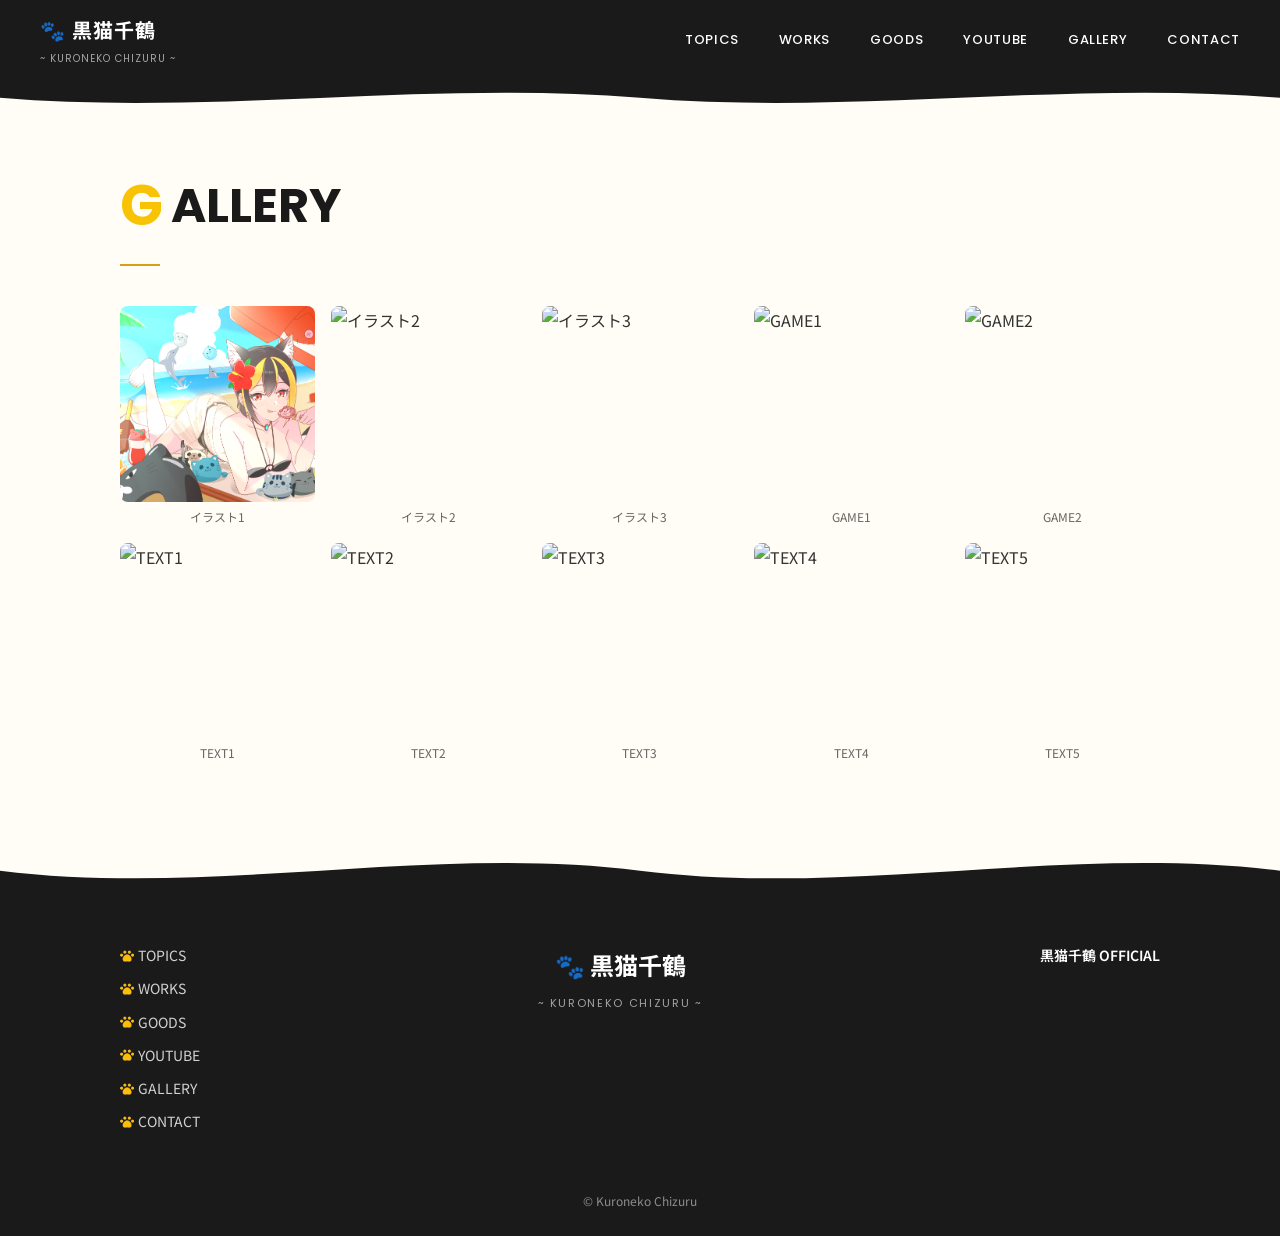
==== gallery.html @ dab84e53 "initial: 黒猫千鶴 LP サイト - HTML/CSS/JS 静的サイト（6ページ構成） - カルーセル（無限ループ・左右チラ見え） - TOPICS（X個別ツイート埋め込み） - GOODS" ====
<!DOCTYPE html>
<html lang="ja">
<head>
  <meta charset="UTF-8">
  <meta name="viewport" content="width=device-width, initial-scale=1.0">
  <title>GALLERY - 黒猫千鶴</title>
  <meta name="description" content="黒猫千鶴のギャラリー。イラスト・ゲーム・テキスト作品一覧。">
  <link rel="preconnect" href="https://fonts.googleapis.com">
  <link rel="preconnect" href="https://fonts.gstatic.com" crossorigin>
  <link href="https://fonts.googleapis.com/css2?family=Noto+Sans+JP:wght@400;500;700;900&family=Poppins:wght@400;500;600;700&display=swap" rel="stylesheet">
  <link rel="stylesheet" href="css/variables.css">
  <link rel="stylesheet" href="css/common.css">
  <link rel="stylesheet" href="css/home.css">
  <link rel="stylesheet" href="css/subpage.css">
</head>
<body class="gallery-page">
  <header class="site-header"></header>

  <section class="section">
    <div class="section-inner">
      <div>
        <h2 class="section-title">
          <span class="first-letter">G</span>ALLERY
        </h2>
        <div class="section-divider"></div>
      </div>
      <div class="gallery-grid">
        <!-- 全件表示 -->
      </div>
    </div>
  </section>

  <!-- Gallery Modal -->
  <div id="gallery-modal" class="modal-overlay gallery-modal">
    <button class="modal-close" aria-label="閉じる">&times;</button>
    <button class="gallery-modal-nav gallery-modal-prev" aria-label="前の画像">&#8249;</button>
    <img class="gallery-modal-image" src="" alt="">
    <button class="gallery-modal-nav gallery-modal-next" aria-label="次の画像">&#8250;</button>
  </div>

  <footer class="site-footer"></footer>

  <script src="js/common.js"></script>
  <script src="js/data-loader.js"></script>
  <script src="js/gallery.js"></script>
</body>
</html>
---- css/variables.css ----
:root {
  /* Colors */
  --color-primary: #1A1A1A;
  --color-accent: #D4A017;
  --color-accent-light: #F5C518;
  --color-accent-bg: #FFF8E1;
  --color-bg: #FFFDF5;
  --color-bg-dark: #1A1A1A;
  --color-white: #FFFFFF;
  --color-text: #333333;
  --color-text-light: #666666;
  --color-border: #E0E0E0;

  /* Layout */
  --max-width: 1440px;
  --content-width: 1200px;
  --content-padding: 0 120px;
  --header-height: 80px;
  --section-padding: 80px 0;

  /* Typography */
  --font-family: 'Noto Sans JP', 'Hiragino Kaku Gothic ProN', 'Hiragino Sans', Meiryo, sans-serif;
  --font-family-en: 'Poppins', sans-serif;
  --font-size-base: 16px;
  --font-size-sm: 14px;
  --font-size-xs: 12px;
  --font-size-lg: 18px;
  --font-size-xl: 24px;
  --font-size-2xl: 32px;
  --font-size-section-title: 48px;

  /* Spacing */
  --spacing-xs: 4px;
  --spacing-sm: 8px;
  --spacing-md: 16px;
  --spacing-lg: 24px;
  --spacing-xl: 40px;
  --spacing-2xl: 60px;
  --spacing-3xl: 80px;

  /* Border Radius */
  --radius-sm: 4px;
  --radius-md: 8px;
  --radius-lg: 12px;
  --radius-full: 50%;

  /* Transitions */
  --transition-fast: 0.2s ease;
  --transition-normal: 0.3s ease;

  /* Shadows */
  --shadow-sm: 0 2px 4px rgba(0, 0, 0, 0.1);
  --shadow-md: 0 4px 12px rgba(0, 0, 0, 0.15);
}
---- css/common.css ----
/* ========================================
   Reset
   ======================================== */
*, *::before, *::after {
  margin: 0;
  padding: 0;
  box-sizing: border-box;
}

html {
  scroll-behavior: smooth;
}

body {
  font-family: var(--font-family);
  font-size: var(--font-size-base);
  color: var(--color-text);
  background-color: var(--color-bg);
  line-height: 1.8;
  -webkit-font-smoothing: antialiased;
  position: relative;
}

a {
  color: inherit;
  text-decoration: none;
}

ul, ol {
  list-style: none;
}

img {
  max-width: 100%;
  height: auto;
  display: block;
}

button {
  border: none;
  background: none;
  cursor: pointer;
  font-family: inherit;
}

/* ========================================
   Header
   ======================================== */
.site-header {
  position: sticky;
  top: 0;
  z-index: 100;
  background-color: var(--color-bg-dark);
  height: var(--header-height);
}

.header-inner {
  max-width: var(--max-width);
  margin: 0 auto;
  padding: 0 40px;
  height: 100%;
  display: flex;
  align-items: center;
  justify-content: space-between;
}

.header-logo {
  display: flex;
  flex-direction: column;
  gap: 2px;
}

.header-logo-title {
  font-size: 20px;
  font-weight: 700;
  color: var(--color-white);
  letter-spacing: 0.05em;
}

.header-logo-subtitle {
  font-family: var(--font-family-en);
  font-size: 10px;
  color: rgba(255, 255, 255, 0.6);
  letter-spacing: 0.1em;
}

.header-nav {
  display: flex;
  align-items: center;
  gap: var(--spacing-xl);
}

.header-nav a {
  font-family: var(--font-family-en);
  font-size: 13px;
  font-weight: 500;
  color: var(--color-white);
  letter-spacing: 0.05em;
  transition: color var(--transition-fast);
  position: relative;
}

.header-nav a:hover {
  color: var(--color-accent);
}

.header-nav a::before {
  content: '';
  display: inline-block;
  width: 0;
  height: 14px;
  background: url('../img/decorations/viewall-icon.png') no-repeat center;
  background-size: contain;
  vertical-align: middle;
  margin-right: 0;
  transition: width var(--transition-normal), margin-right var(--transition-normal);
}

.header-nav a:hover::before {
  width: 14px;
  margin-right: 4px;
}

.header-nav a::after {
  content: '';
  position: absolute;
  bottom: -4px;
  left: 0;
  width: 0;
  height: 2px;
  background-color: var(--color-accent);
  transition: width var(--transition-normal);
}

.header-nav a:hover::after {
  width: 100%;
}

/* Hamburger Menu (Mobile) */
.hamburger {
  display: none;
  flex-direction: column;
  gap: 5px;
  width: 28px;
  cursor: pointer;
  z-index: 110;
}

.hamburger span {
  display: block;
  width: 100%;
  height: 2px;
  background-color: var(--color-white);
  transition: var(--transition-normal);
}

.hamburger.active span:nth-child(1) {
  transform: rotate(45deg) translate(5px, 5px);
}

.hamburger.active span:nth-child(2) {
  opacity: 0;
}

.hamburger.active span:nth-child(3) {
  transform: rotate(-45deg) translate(5px, -5px);
}

/* Mobile Nav Overlay */
.mobile-nav-overlay {
  display: none;
  position: fixed;
  top: 0;
  left: 0;
  width: 100%;
  height: 100%;
  background-color: rgba(0, 0, 0, 0.5);
  z-index: 99;
}

.mobile-nav {
  display: none;
  position: fixed;
  top: 0;
  right: -280px;
  width: 280px;
  height: 100%;
  background-color: var(--color-white);
  z-index: 105;
  padding: 100px 40px 40px;
  transition: right var(--transition-normal);
  flex-direction: column;
  gap: var(--spacing-lg);
}

.mobile-nav.open {
  right: 0;
}

.mobile-nav a {
  font-family: var(--font-family-en);
  font-size: var(--font-size-lg);
  font-weight: 500;
  color: var(--color-primary);
  display: block;
  padding: var(--spacing-sm) 0;
  border-bottom: 1px solid var(--color-border);
}

.mobile-nav a:hover {
  color: var(--color-accent);
}

/* ========================================
   Section Common
   ======================================== */
.section {
  padding: var(--section-padding);
  max-width: var(--max-width);
  margin: 0 auto;
}

.section-inner {
  padding: 0 120px;
}

.section-title {
  font-family: var(--font-family-en);
  font-size: var(--font-size-section-title);
  font-weight: 700;
  color: var(--color-primary);
  margin-bottom: var(--spacing-sm);
  display: flex;
  align-items: center;
  gap: var(--spacing-sm);
}

.section-title .first-letter {
  color: #F9C305;
  font-size: 56px;
}

.section-divider {
  width: 40px;
  height: 2px;
  background-color: var(--color-accent);
  margin-bottom: var(--spacing-xl);
}

.section-header {
  display: flex;
  justify-content: space-between;
  align-items: center;
  margin-bottom: var(--spacing-lg);
}

/* ========================================
   VIEW ALL Button
   ======================================== */
.btn-view-all {
  display: inline-flex;
  align-items: center;
  gap: 6px;
  padding: 8px 20px;
  background-color: var(--color-primary);
  border: none;
  border-radius: 50px;
  font-family: var(--font-family-en);
  font-size: var(--font-size-xs);
  font-weight: 600;
  color: var(--color-white);
  letter-spacing: 0.05em;
  transition: var(--transition-fast);
}

.btn-view-all:hover {
  background-color: #333;
  color: var(--color-white);
}

.btn-view-all-icon {
  width: 16px;
  height: 16px;
}

/* Section Title Paw Icon */
.section-title-paw {
  width: 24px;
  height: 24px;
  vertical-align: middle;
  margin-left: 4px;
}

/* ========================================
   Wave Divider
   ======================================== */
.wave-divider {
  position: relative;
  width: 100%;
  overflow: hidden;
  line-height: 0;
}

.wave-divider svg {
  display: block;
  width: 100%;
  height: auto;
}

.wave-divider-top {
  position: sticky;
  top: var(--header-height);
  z-index: 99;
  margin-bottom: -40px;
  pointer-events: none;
}

.wave-divider-bottom {
  margin-bottom: -2px;
}

/* ========================================
   Footer
   ======================================== */
.site-footer {
  background-color: var(--color-bg-dark);
  color: var(--color-white);
  padding: 48px 0 24px;
}

.footer-inner {
  max-width: var(--max-width);
  margin: 0 auto;
  padding: 0 120px;
}

.footer-top {
  display: flex;
  justify-content: space-between;
  align-items: flex-start;
  gap: var(--spacing-xl);
}

.footer-menu h3 {
  font-family: var(--font-family-en);
  font-size: var(--font-size-sm);
  font-weight: 600;
  margin-bottom: var(--spacing-md);
  letter-spacing: 0.05em;
}

.footer-menu-list {
  display: flex;
  flex-direction: column;
  gap: var(--spacing-sm);
}

.footer-menu-list a {
  font-size: var(--font-size-sm);
  color: rgba(255, 255, 255, 0.8);
  transition: color var(--transition-fast);
  display: flex;
  align-items: center;
  gap: var(--spacing-xs);
}

.footer-menu-list a::before {
  content: '';
  display: inline-block;
  width: 14px;
  height: 14px;
  background: url('../img/decorations/viewall-icon.png') no-repeat center;
  background-size: contain;
  flex-shrink: 0;
}

.footer-menu-list a:hover {
  color: var(--color-accent);
}

.footer-center {
  text-align: center;
  display: flex;
  flex-direction: column;
  align-items: center;
  gap: var(--spacing-sm);
}

.footer-logo-title {
  font-size: 24px;
  font-weight: 700;
  color: var(--color-white);
}

.footer-logo-subtitle {
  font-family: var(--font-family-en);
  font-size: 11px;
  letter-spacing: 0.15em;
  color: rgba(255, 255, 255, 0.6);
}

.footer-logo-text {
  font-family: var(--font-family-en);
  font-size: var(--font-size-xs);
  letter-spacing: 0.1em;
  color: rgba(255, 255, 255, 0.6);
}

.footer-right {
  text-align: right;
}

.footer-right-title {
  font-size: var(--font-size-sm);
  font-weight: 600;
  margin-bottom: var(--spacing-md);
}

.footer-social {
  display: flex;
  gap: var(--spacing-md);
  justify-content: flex-end;
}

.footer-social a {
  display: flex;
  align-items: center;
  justify-content: center;
  width: 32px;
  height: 32px;
  border-radius: var(--radius-full);
  background-color: rgba(255, 255, 255, 0.15);
  color: var(--color-white);
  transition: background-color var(--transition-fast);
}

.footer-social a:hover {
  background-color: var(--color-accent);
}

.footer-social svg {
  width: 16px;
  height: 16px;
  fill: currentColor;
}

.footer-copyright {
  text-align: center;
  margin-top: var(--spacing-xl);
  padding-top: var(--spacing-md);
  font-size: var(--font-size-xs);
  color: rgba(255, 255, 255, 0.5);
}

/* ========================================
   Modal / Popup Common
   ======================================== */
.modal-overlay {
  display: none;
  position: fixed;
  top: 0;
  left: 0;
  width: 100%;
  height: 100%;
  background-color: rgba(0, 0, 0, 0.8);
  z-index: 200;
  justify-content: center;
  align-items: center;
}

.modal-overlay.active {
  display: flex;
}

.modal-close {
  position: absolute;
  top: 20px;
  right: 20px;
  width: 40px;
  height: 40px;
  color: var(--color-white);
  font-size: 28px;
  display: flex;
  align-items: center;
  justify-content: center;
  cursor: pointer;
  z-index: 210;
}

/* ========================================
   Utility
   ======================================== */
.visually-hidden {
  position: absolute;
  width: 1px;
  height: 1px;
  padding: 0;
  margin: -1px;
  overflow: hidden;
  clip: rect(0, 0, 0, 0);
  border: 0;
}

/* ========================================
   Responsive
   ======================================== */
@media (max-width: 1024px) {
  .section-inner {
    padding: 0 40px;
  }

  .footer-inner {
    padding: 0 40px;
  }

  .header-inner {
    padding: 0 24px;
  }
}

@media (max-width: 768px) {
  .section-inner {
    padding: 0 20px;
  }

  .footer-inner {
    padding: 0 20px;
  }

  .header-nav {
    display: none;
  }

  .hamburger {
    display: flex;
  }

  .mobile-nav {
    display: flex;
  }

  .mobile-nav-overlay.active {
    display: block;
  }

  .section-title {
    font-size: 32px;
  }

  .section-title .first-letter {
    font-size: 40px;
  }

  .footer-top {
    flex-direction: column;
    align-items: center;
    text-align: center;
  }

  .footer-social {
    justify-content: center;
  }

  .footer-right {
    text-align: center;
  }
}
---- css/home.css ----
/* ========================================
   Background Decorations
   ======================================== */
.deco-footprint {
  width: 40px;
  height: 40px;
  opacity: 0.6;
}

.deco-cat {
  width: 120px;
  height: auto;
  opacity: 0.15;
}

.deco-sparkle {
  width: 22px;
  height: 22px;
  opacity: 0.7;
}

/* ========================================
   Hero Section
   ======================================== */
.hero-section {
  position: relative;
  width: 100%;
  height: 680px;
  overflow: hidden;
  background-color: var(--color-accent-bg);
}

.carousel-container {
  position: relative;
  width: 100%;
  height: 100%;
  overflow: hidden;
}

.carousel-track {
  display: flex;
  height: 100%;
  transition: transform 0.5s ease;
  align-items: center;
}

.carousel-slide {
  min-width: 70%;
  max-width: 70%;
  height: 85%;
  position: relative;
  display: flex;
  align-items: center;
  justify-content: center;
  background-color: var(--color-accent-bg);
  border-radius: 16px;
  overflow: hidden;
  margin: 0 1%;
  transition: transform 0.5s ease, opacity 0.5s ease;
  opacity: 0.5;
  transform: scale(0.9);
  flex-shrink: 0;
}

.carousel-slide.active {
  opacity: 1;
  transform: scale(1);
}

.carousel-slide a {
  display: block;
  width: 100%;
  height: 100%;
}

.carousel-slide img {
  width: 100%;
  height: 100%;
  object-fit: cover;
}

.carousel-slide-content {
  position: absolute;
  left: 120px;
  top: 50%;
  transform: translateY(-50%);
  z-index: 2;
}

.carousel-slide-content .hero-subtitle {
  font-size: var(--font-size-lg);
  color: var(--color-primary);
  margin-bottom: var(--spacing-sm);
}

.carousel-slide-content .hero-title {
  font-size: 64px;
  font-weight: 900;
  color: var(--color-primary);
  margin-bottom: var(--spacing-sm);
  line-height: 1.2;
}

.carousel-slide-content .hero-title-en {
  font-family: var(--font-family-en);
  font-size: var(--font-size-xl);
  font-weight: 600;
  color: var(--color-accent);
  letter-spacing: 0.15em;
  margin-bottom: var(--spacing-lg);
}

.carousel-slide-content .hero-description {
  font-size: var(--font-size-base);
  color: var(--color-text);
  margin-bottom: var(--spacing-lg);
  line-height: 1.8;
}

.hero-social {
  display: flex;
  gap: var(--spacing-md);
}

.hero-social a {
  display: flex;
  align-items: center;
  justify-content: center;
  width: 44px;
  height: 44px;
  border-radius: var(--radius-full);
  background-color: var(--color-primary);
  color: var(--color-white);
  transition: background-color var(--transition-fast);
}

.hero-social a:hover {
  background-color: var(--color-accent);
}

.hero-social svg {
  width: 20px;
  height: 20px;
  fill: currentColor;
}

/* Carousel Controls */
.carousel-btn {
  position: absolute;
  top: 50%;
  transform: translateY(-50%);
  width: 44px;
  height: 44px;
  border-radius: var(--radius-full);
  background-color: #F9C305;
  color: var(--color-white);
  display: flex;
  align-items: center;
  justify-content: center;
  z-index: 20;
  transition: background-color var(--transition-fast);
  font-size: 28px;
  font-weight: 700;
  line-height: 1;
  text-align: center;
  padding-bottom: 2px;
}

.carousel-btn:hover {
  background-color: var(--color-accent-light);
}

.carousel-btn-prev {
  left: 20px;
}

.carousel-btn-next {
  right: 20px;
}

/* Hero Bottom Overlay (白い波形帯) */
.hero-bottom-overlay {
  position: absolute;
  bottom: 0;
  left: 0;
  width: 100%;
  z-index: 10;
}

.hero-bottom-wave {
  display: block;
  width: 100%;
  height: 60px;
}

.carousel-dots {
  position: absolute;
  bottom: 10px;
  left: 50%;
  transform: translateX(-50%);
  display: flex;
  gap: 14px;
  z-index: 11;
}

.carousel-dot {
  width: 16px;
  height: 16px;
  border-radius: var(--radius-full);
  background-color: #CCCCCC;
  cursor: pointer;
  transition: background-color var(--transition-fast);
}

.carousel-dot.active {
  background-color: #F9C305;
}

/* ========================================
   Topics Section
   ======================================== */
.topics-section {
  background-color: var(--color-white);
  max-width: 100%;
  padding-left: 0;
  padding-right: 0;
}

.topics-section .section-inner {
  max-width: var(--max-width);
  margin: 0 auto;
}

.topics-embed {
  width: 100%;
  text-align: center;
}

.topics-embed > * {
  margin-left: auto !important;
  margin-right: auto !important;
}

/* ========================================
   Works Section
   ======================================== */
.works-section {
  background-color: var(--color-bg);
}

.works-list {
  width: 100%;
}

.works-item {
  display: flex;
  align-items: center;
  padding: 12px 0;
  border-bottom: 1px solid var(--color-border);
  gap: var(--spacing-md);
}

.works-item:first-child {
  border-top: 1px solid var(--color-border);
}

.works-category {
  display: inline-block;
  padding: 2px 12px;
  border: 1px solid var(--color-text-light);
  border-radius: var(--radius-sm);
  font-size: var(--font-size-xs);
  color: var(--color-text);
  white-space: nowrap;
  min-width: 70px;
  text-align: center;
}

.works-title {
  flex: 1;
  font-size: var(--font-size-base);
  color: var(--color-text);
}

.works-date {
  font-size: var(--font-size-sm);
  color: var(--color-text-light);
  white-space: nowrap;
}

/* ========================================
   Goods Section
   ======================================== */
.goods-section {
  background-color: var(--color-white);
  max-width: 100%;
  padding-left: 0;
  padding-right: 0;
}

.goods-section .section-inner {
  max-width: var(--max-width);
  margin: 0 auto;
}

/* Goods Dropdown */
.btn-view-all-dropdown {
  position: relative;
}

.btn-view-all-dropdown .btn-view-all {
  cursor: pointer;
}

.dropdown-menu {
  display: none;
  position: absolute;
  top: calc(100% + 8px);
  right: 0;
  background-color: var(--color-white);
  border-radius: var(--radius-md);
  box-shadow: 0 4px 20px rgba(0, 0, 0, 0.15);
  overflow: hidden;
  min-width: 160px;
  z-index: 50;
}

.btn-view-all-dropdown.open .dropdown-menu {
  display: block;
}

.dropdown-item {
  display: flex;
  align-items: center;
  padding: 12px 20px;
  transition: background-color var(--transition-fast);
}

.dropdown-item:hover {
  background-color: var(--color-bg);
}

.dropdown-store-badge {
  font-size: var(--font-size-sm);
  font-weight: 600;
  letter-spacing: 0.05em;
}

.dropdown-store-booth {
  color: #1A1A1A;
}

.dropdown-store-suzuri {
  color: #1A1A1A;
}

.goods-grid {
  display: grid;
  grid-template-columns: repeat(3, 1fr);
  gap: var(--spacing-lg);
}

.goods-card {
  border: 1px solid var(--color-border);
  border-radius: var(--radius-md);
  overflow: hidden;
  transition: box-shadow var(--transition-fast);
}

.goods-card:hover {
  box-shadow: var(--shadow-md);
}

.goods-card-image {
  width: 100%;
  aspect-ratio: 1 / 1;
  background-color: #f5f5f5;
  display: flex;
  align-items: center;
  justify-content: center;
  overflow: hidden;
}

.goods-card-image img {
  width: 100%;
  height: 100%;
  object-fit: cover;
}

.goods-card-info {
  padding: var(--spacing-md);
}

.goods-card-name {
  font-size: var(--font-size-sm);
  font-weight: 600;
  color: var(--color-text);
  margin-bottom: var(--spacing-xs);
}

.goods-card-price {
  font-size: var(--font-size-sm);
  color: var(--color-text-light);
}

.goods-card-bottom {
  display: flex;
  align-items: center;
  justify-content: space-between;
}

.goods-card-cart {
  display: inline-flex;
  align-items: center;
  justify-content: center;
  width: 32px;
  height: 32px;
  background-color: #F9C305;
  border-radius: var(--radius-sm);
  color: var(--color-white);
  transition: background-color var(--transition-fast);
}

.goods-card-cart:hover {
  background-color: var(--color-accent-light);
}

.goods-card-cart svg {
  width: 18px;
  height: 18px;
  fill: currentColor;
}

/* ========================================
   YouTube Section
   ======================================== */
.youtube-section {
  background-color: var(--color-bg);
}

.youtube-grid {
  display: grid;
  grid-template-columns: repeat(2, 1fr);
  gap: var(--spacing-lg);
}

.youtube-card {
  cursor: pointer;
}

.youtube-card-thumbnail {
  position: relative;
  width: 100%;
  aspect-ratio: 16 / 9;
  border-radius: var(--radius-md);
  overflow: hidden;
  margin-bottom: var(--spacing-sm);
}

.youtube-card-thumbnail img {
  width: 100%;
  height: 100%;
  object-fit: cover;
}

.youtube-play-btn {
  position: absolute;
  top: 50%;
  left: 50%;
  transform: translate(-50%, -50%);
  width: 52px;
  height: 52px;
  background-color: rgba(0, 0, 0, 0.7);
  border-radius: var(--radius-full);
  display: flex;
  align-items: center;
  justify-content: center;
}

.youtube-play-btn::after {
  content: '';
  display: block;
  width: 0;
  height: 0;
  border-left: 18px solid var(--color-white);
  border-top: 11px solid transparent;
  border-bottom: 11px solid transparent;
  margin-left: 4px;
}

.youtube-card-title {
  font-size: var(--font-size-base);
  font-weight: 600;
  color: var(--color-text);
  margin-bottom: var(--spacing-xs);
}

.youtube-card-date {
  font-size: var(--font-size-sm);
  color: var(--color-text-light);
}

/* ========================================
   Gallery Section
   ======================================== */
.gallery-section {
  background-color: var(--color-bg);
}

.gallery-grid {
  display: grid;
  grid-template-columns: repeat(5, 1fr);
  gap: var(--spacing-md);
}

.gallery-item {
  cursor: pointer;
}

.gallery-item-image {
  width: 100%;
  aspect-ratio: 1 / 1;
  border-radius: var(--radius-md);
  overflow: hidden;
  margin-bottom: var(--spacing-xs);
}

.gallery-item-image img {
  width: 100%;
  height: 100%;
  object-fit: cover;
  transition: transform var(--transition-normal);
}

.gallery-item:hover .gallery-item-image img {
  transform: scale(1.05);
}

.gallery-item-label {
  font-size: var(--font-size-xs);
  color: var(--color-text-light);
  text-align: center;
}

/* Gallery Modal */
.gallery-modal {
  z-index: 200;
}

.gallery-modal-image {
  max-width: 80vw;
  max-height: 80vh;
  object-fit: contain;
}

.gallery-modal-nav {
  position: absolute;
  top: 50%;
  transform: translateY(-50%);
  width: 44px;
  height: 44px;
  border-radius: var(--radius-full);
  background-color: rgba(255, 255, 255, 0.2);
  color: var(--color-white);
  display: flex;
  align-items: center;
  justify-content: center;
  font-size: 24px;
  transition: background-color var(--transition-fast);
}

.gallery-modal-nav:hover {
  background-color: rgba(255, 255, 255, 0.4);
}

.gallery-modal-prev {
  left: 20px;
}

.gallery-modal-next {
  right: 20px;
}

/* ========================================
   Contact Section
   ======================================== */
.contact-section {
  background-color: var(--color-bg);
}

.contact-icons {
  display: flex;
  justify-content: center;
  gap: var(--spacing-xl);
}

.contact-icon-item {
  display: flex;
  flex-direction: column;
  align-items: center;
  gap: var(--spacing-md);
  min-width: 140px;
}

.contact-icon-link {
  display: flex;
  align-items: center;
  justify-content: center;
  width: 80px;
  height: 80px;
  border-radius: var(--radius-full);
  transition: var(--transition-fast);
  background-color: var(--color-primary);
}

.contact-icon-link:hover {
  transform: translateY(-3px);
  box-shadow: var(--shadow-md);
  opacity: 0.85;
}

.contact-icon-link svg {
  width: 36px;
  height: 36px;
}

.contact-icon-link img {
  width: 100%;
  height: 100%;
  object-fit: cover;
  border-radius: var(--radius-full);
}

/* X: 黒丸 + 白ロゴ */
.contact-icon--x {
  background-color: #1A1A1A;
}

/* マシュマロ: ピンク丸（画像自体が丸くクリップ） */
.contact-icon--marshmallow {
  background-color: #F48FB1;
  padding: 0;
  overflow: hidden;
}

/* YouTube: 赤丸 + 白再生ボタン */
.contact-icon--youtube {
  background-color: #FF0000;
}

/* Mail: 白丸 + 黒封筒 */
.contact-icon--mail {
  background-color: var(--color-white);
  border: 1px solid var(--color-border);
}

.contact-icon-label {
  font-size: var(--font-size-sm);
  color: var(--color-text);
  text-align: center;
}

/* Mail Popup */
.mail-popup {
  background-color: var(--color-white);
  border-radius: var(--radius-lg);
  padding: var(--spacing-xl);
  text-align: center;
  max-width: 400px;
  width: 90%;
}

.mail-popup h3 {
  font-size: var(--font-size-xl);
  margin-bottom: var(--spacing-lg);
}

.mail-popup-address {
  font-size: var(--font-size-base);
  color: var(--color-text);
  margin-bottom: var(--spacing-lg);
  word-break: break-all;
  padding: var(--spacing-md);
  background-color: var(--color-bg);
  border-radius: var(--radius-sm);
}

.mail-popup-actions {
  display: flex;
  gap: var(--spacing-md);
  justify-content: center;
}

.mail-popup-btn {
  padding: 10px 24px;
  border-radius: var(--radius-sm);
  font-size: var(--font-size-sm);
  font-weight: 600;
  transition: var(--transition-fast);
}

.mail-popup-btn-send {
  background-color: var(--color-accent);
  color: var(--color-white);
}

.mail-popup-btn-send:hover {
  background-color: var(--color-accent-light);
}

.mail-popup-btn-copy {
  border: 2px solid var(--color-primary);
  color: var(--color-primary);
}

.mail-popup-btn-copy:hover {
  background-color: var(--color-primary);
  color: var(--color-white);
}

/* ========================================
   Responsive - Home
   ======================================== */
@media (max-width: 1024px) {
  .hero-section {
    height: 500px;
  }

  .carousel-slide-content {
    left: 40px;
  }

  .carousel-slide-content .hero-title {
    font-size: 48px;
  }

  .gallery-grid {
    grid-template-columns: repeat(3, 1fr);
  }
}

@media (max-width: 768px) {
  .hero-section {
    height: 400px;
  }

  .carousel-slide-content {
    left: 20px;
    right: 20px;
  }

  .carousel-slide-content .hero-title {
    font-size: 36px;
  }

  .carousel-slide-content .hero-title-en {
    font-size: var(--font-size-lg);
  }

  .goods-grid {
    grid-template-columns: repeat(2, 1fr);
  }

  .youtube-grid {
    grid-template-columns: 1fr;
  }

  .gallery-grid {
    grid-template-columns: repeat(2, 1fr);
  }

  .contact-icons {
    flex-wrap: wrap;
    gap: var(--spacing-lg);
  }

  .works-item {
    flex-wrap: wrap;
    gap: var(--spacing-sm);
  }

  .works-date {
    width: 100%;
    text-align: right;
  }
}
---- css/subpage.css ----
/* ========================================
   Subpage Common
   ======================================== */
.subpage-hero {
  background-color: var(--color-accent-bg);
  padding: 60px 0 40px;
}

.subpage-hero .section-inner {
  padding-top: var(--header-height);
}

/* ========================================
   Works Page
   ======================================== */
.works-page .works-list {
  max-width: var(--content-width);
}

/* ========================================
   Goods Page
   ======================================== */
.goods-page .goods-grid {
  grid-template-columns: repeat(3, 1fr);
  gap: var(--spacing-xl);
}

/* ========================================
   YouTube Page
   ======================================== */
.youtube-page .youtube-grid {
  grid-template-columns: repeat(2, 1fr);
  gap: var(--spacing-xl);
}

/* ========================================
   Gallery Page
   ======================================== */
.gallery-page .gallery-grid {
  grid-template-columns: repeat(5, 1fr);
  gap: var(--spacing-md);
}

/* ========================================
   Novel Page
   ======================================== */
.novel-content {
  max-width: 800px;
  margin: 0 auto;
  line-height: 2;
  font-size: var(--font-size-base);
  color: var(--color-text);
}

.novel-list {
  display: flex;
  flex-direction: column;
  gap: var(--spacing-xl);
}

.novel-card {
  background-color: var(--color-white);
  border: 1px solid var(--color-border);
  border-radius: var(--radius-md);
  padding: var(--spacing-xl);
  transition: box-shadow var(--transition-fast);
}

.novel-card:hover {
  box-shadow: var(--shadow-md);
}

.novel-card-title {
  font-size: var(--font-size-xl);
  font-weight: 700;
  color: var(--color-primary);
  margin-bottom: var(--spacing-sm);
}

.novel-card-date {
  font-size: var(--font-size-sm);
  color: var(--color-text-light);
  margin-bottom: var(--spacing-md);
}

.novel-card-excerpt {
  font-size: var(--font-size-base);
  color: var(--color-text);
  line-height: 1.8;
  display: -webkit-box;
  -webkit-line-clamp: 4;
  -webkit-box-orient: vertical;
  overflow: hidden;
}

.novel-card-read-more {
  display: inline-block;
  margin-top: var(--spacing-md);
  color: var(--color-accent);
  font-weight: 600;
  font-size: var(--font-size-sm);
}

.novel-card-read-more:hover {
  text-decoration: underline;
}

/* Novel Detail */
.novel-detail {
  max-width: 800px;
  margin: 0 auto;
}

.novel-detail-title {
  font-size: var(--font-size-2xl);
  font-weight: 700;
  margin-bottom: var(--spacing-sm);
}

.novel-detail-date {
  font-size: var(--font-size-sm);
  color: var(--color-text-light);
  margin-bottom: var(--spacing-xl);
}

.novel-detail-body {
  line-height: 2.2;
  font-size: var(--font-size-base);
}

.novel-detail-body p {
  margin-bottom: var(--spacing-lg);
  text-indent: 1em;
}

/* ========================================
   Responsive - Subpage
   ======================================== */
@media (max-width: 1024px) {
  .gallery-page .gallery-grid {
    grid-template-columns: repeat(3, 1fr);
  }
}

@media (max-width: 768px) {
  .goods-page .goods-grid {
    grid-template-columns: repeat(2, 1fr);
  }

  .youtube-page .youtube-grid {
    grid-template-columns: 1fr;
  }

  .gallery-page .gallery-grid {
    grid-template-columns: repeat(2, 1fr);
  }

  .novel-card {
    padding: var(--spacing-lg);
  }
}
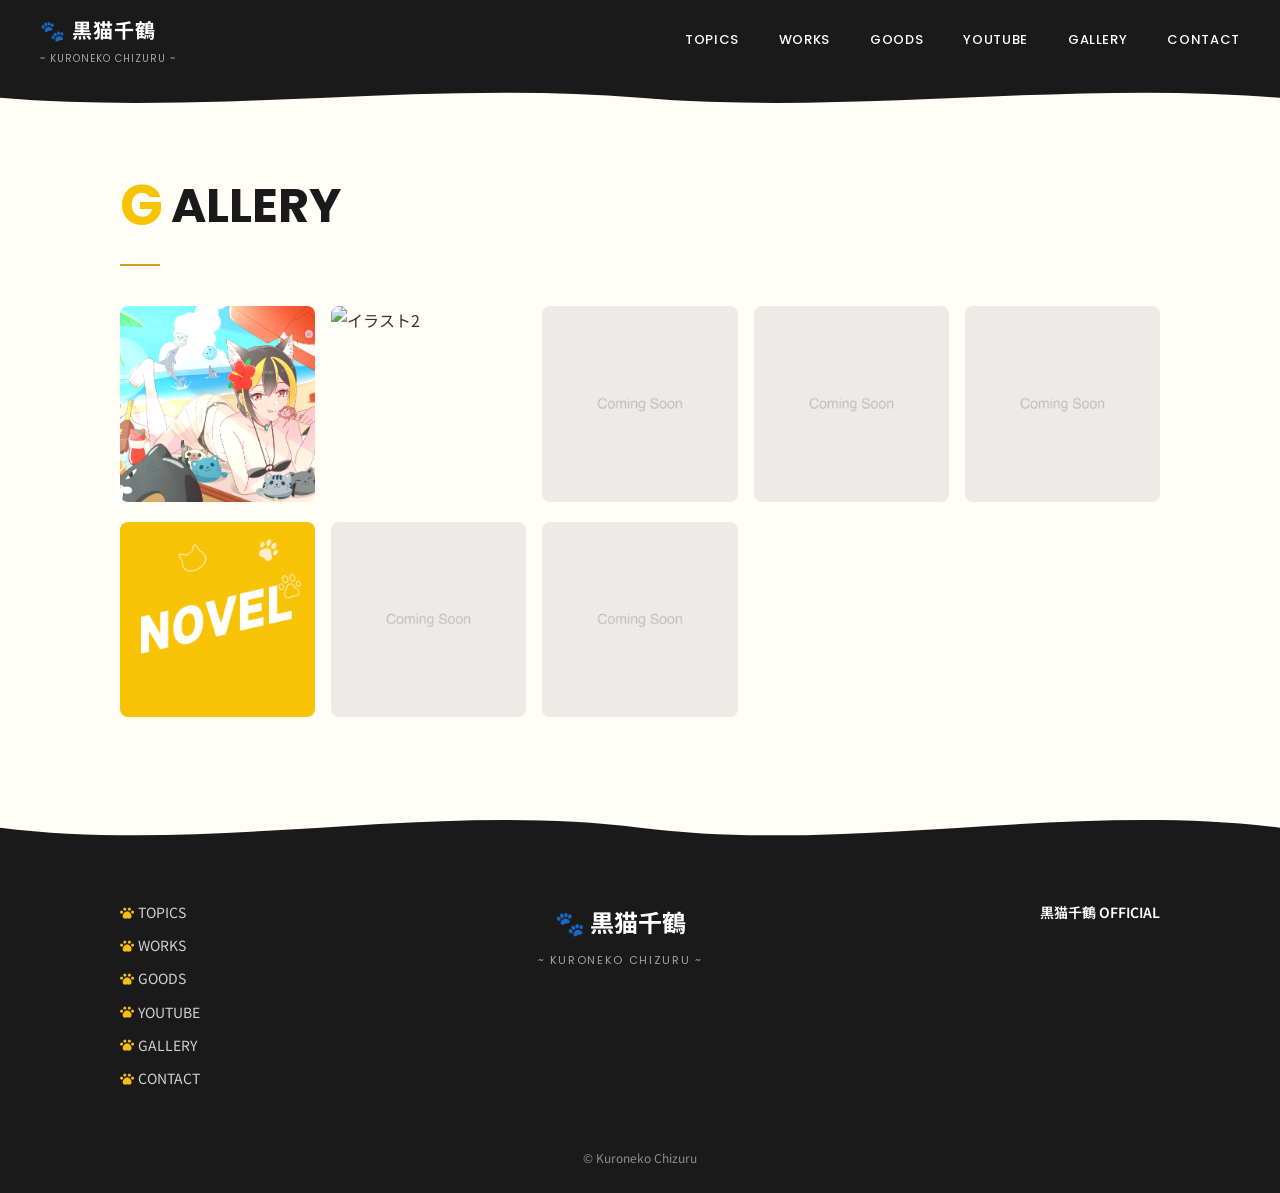
==== commit a02c97f1: "update: SEO対策 + レスポンシブ最適化 + カルーセル連打修正 +OGP更新" ====
--- a/gallery.html
+++ b/gallery.html
@@ -5,6 +5,7 @@
   <meta name="viewport" content="width=device-width, initial-scale=1.0">
   <title>GALLERY - 黒猫千鶴</title>
   <meta name="description" content="黒猫千鶴のギャラリー。イラスト・ゲーム・テキスト作品一覧。">
+  <link rel="canonical" href="https://kuroneko-kobo.com/gallery.html">
   <link rel="preconnect" href="https://fonts.googleapis.com">
   <link rel="preconnect" href="https://fonts.gstatic.com" crossorigin>
   <link href="https://fonts.googleapis.com/css2?family=Noto+Sans+JP:wght@400;500;700;900&family=Poppins:wght@400;500;600;700&display=swap" rel="stylesheet">
--- a/css/common.css
+++ b/css/common.css
@@ -52,6 +52,7 @@
   z-index: 100;
   background-color: var(--color-bg-dark);
   height: var(--header-height);
+  box-shadow: 0 1px 0 0 var(--color-bg-dark);
 }
 
 .header-inner {
@@ -564,4 +565,31 @@
   .footer-right {
     text-align: center;
   }
-}
+
+  .section {
+    padding: 40px 0;
+  }
+
+  .footer-nav ul {
+    flex-wrap: wrap;
+    justify-content: center;
+  }
+}
+
+@media (max-width: 480px) {
+  .section-inner {
+    padding: 0 16px;
+  }
+
+  .footer-inner {
+    padding: 0 16px;
+  }
+
+  .section-title {
+    font-size: 26px;
+  }
+
+  .section-title .first-letter {
+    font-size: 34px;
+  }
+}
--- a/css/home.css
+++ b/css/home.css
@@ -191,6 +191,7 @@
   display: block;
   width: 100%;
   height: 60px;
+  vertical-align: bottom;
 }
 
 .carousel-dots {
@@ -233,7 +234,15 @@
 
 .topics-embed {
   width: 100%;
+  display: flex;
+  gap: 40px;
+  justify-content: center;
   text-align: center;
+}
+
+.topics-tweet-wrapper {
+  flex: 0 1 550px;
+  min-width: 0;
 }
 
 .topics-embed > * {
@@ -542,6 +551,15 @@
   text-align: center;
 }
 
+.gallery-item--disabled {
+  cursor: default;
+  opacity: 0.6;
+}
+
+.gallery-item--disabled:hover .gallery-item-image img {
+  transform: none;
+}
+
 /* Gallery Modal */
 .gallery-modal {
   z-index: 200;
@@ -648,6 +666,11 @@
   background-color: #FF0000;
 }
 
+/* Instagram: グラデーション丸 + 白カメラアイコン */
+.contact-icon--instagram {
+  background: radial-gradient(circle at 30% 107%, #fdf497 0%, #fdf497 5%, #fd5949 45%, #d6249f 60%, #285AEB 90%);
+}
+
 /* Mail: 白丸 + 黒封筒 */
 .contact-icon--mail {
   background-color: var(--color-white);
@@ -769,6 +792,11 @@
     grid-template-columns: repeat(2, 1fr);
   }
 
+  .topics-embed {
+    flex-direction: column;
+    align-items: center;
+  }
+
   .contact-icons {
     flex-wrap: wrap;
     gap: var(--spacing-lg);
@@ -783,4 +811,81 @@
     width: 100%;
     text-align: right;
   }
-}
+
+  .section-header {
+    flex-wrap: wrap;
+  }
+
+  .btn-view-all {
+    margin-left: auto;
+  }
+
+  .carousel-btn {
+    width: 36px;
+    height: 36px;
+    font-size: 22px;
+  }
+
+  .carousel-btn-prev {
+    left: 10px;
+  }
+
+  .carousel-btn-next {
+    right: 10px;
+  }
+
+  .carousel-dot {
+    width: 12px;
+    height: 12px;
+  }
+
+  .carousel-dots {
+    gap: 10px;
+  }
+
+  .works-category {
+    width: auto;
+    min-width: 60px;
+  }
+}
+
+@media (max-width: 480px) {
+  .hero-section {
+    height: 300px;
+  }
+
+  .carousel-slide {
+    min-width: 85%;
+    max-width: 85%;
+  }
+
+  .carousel-slide-content .hero-title {
+    font-size: 28px;
+  }
+
+  .carousel-slide-content .hero-title-en {
+    font-size: var(--font-size-base);
+  }
+
+  .topics-tweet-wrapper {
+    flex: 0 1 100%;
+    width: 100%;
+  }
+
+  .goods-grid {
+    grid-template-columns: 1fr;
+  }
+
+  .contact-icons {
+    gap: var(--spacing-md);
+  }
+
+  .contact-icon-link {
+    width: 52px;
+    height: 52px;
+  }
+
+  .contact-icon-label {
+    font-size: 11px;
+  }
+}
--- a/css/subpage.css
+++ b/css/subpage.css
@@ -70,6 +70,41 @@
   box-shadow: var(--shadow-md);
 }
 
+/* Novel Link List */
+.novel-link-item {
+  display: flex;
+  align-items: center;
+  justify-content: space-between;
+  padding: 16px 20px;
+  border-bottom: 1px solid var(--color-border);
+  transition: background-color var(--transition-fast);
+  color: var(--color-text);
+}
+
+.novel-link-item:first-child {
+  border-top: 1px solid var(--color-border);
+}
+
+.novel-link-item:hover {
+  background-color: var(--color-accent-bg);
+}
+
+.novel-link-title {
+  font-size: var(--font-size-base);
+  font-weight: 500;
+}
+
+.novel-link-item:hover .novel-link-title {
+  color: var(--color-accent);
+}
+
+.novel-link-arrow {
+  font-size: var(--font-size-lg);
+  color: var(--color-text-light);
+  flex-shrink: 0;
+  margin-left: var(--spacing-md);
+}
+
 .novel-card-title {
   font-size: var(--font-size-xl);
   font-weight: 700;
@@ -158,4 +193,26 @@
   .novel-card {
     padding: var(--spacing-lg);
   }
-}
+
+  .novel-link-item {
+    padding: 12px;
+  }
+}
+
+@media (max-width: 480px) {
+  .gallery-page .gallery-grid {
+    grid-template-columns: repeat(2, 1fr);
+  }
+
+  .goods-page .goods-grid {
+    grid-template-columns: 1fr;
+  }
+
+  .novel-link-title {
+    font-size: 14px;
+  }
+
+  .novel-link-arrow {
+    font-size: var(--font-size-base);
+  }
+}
